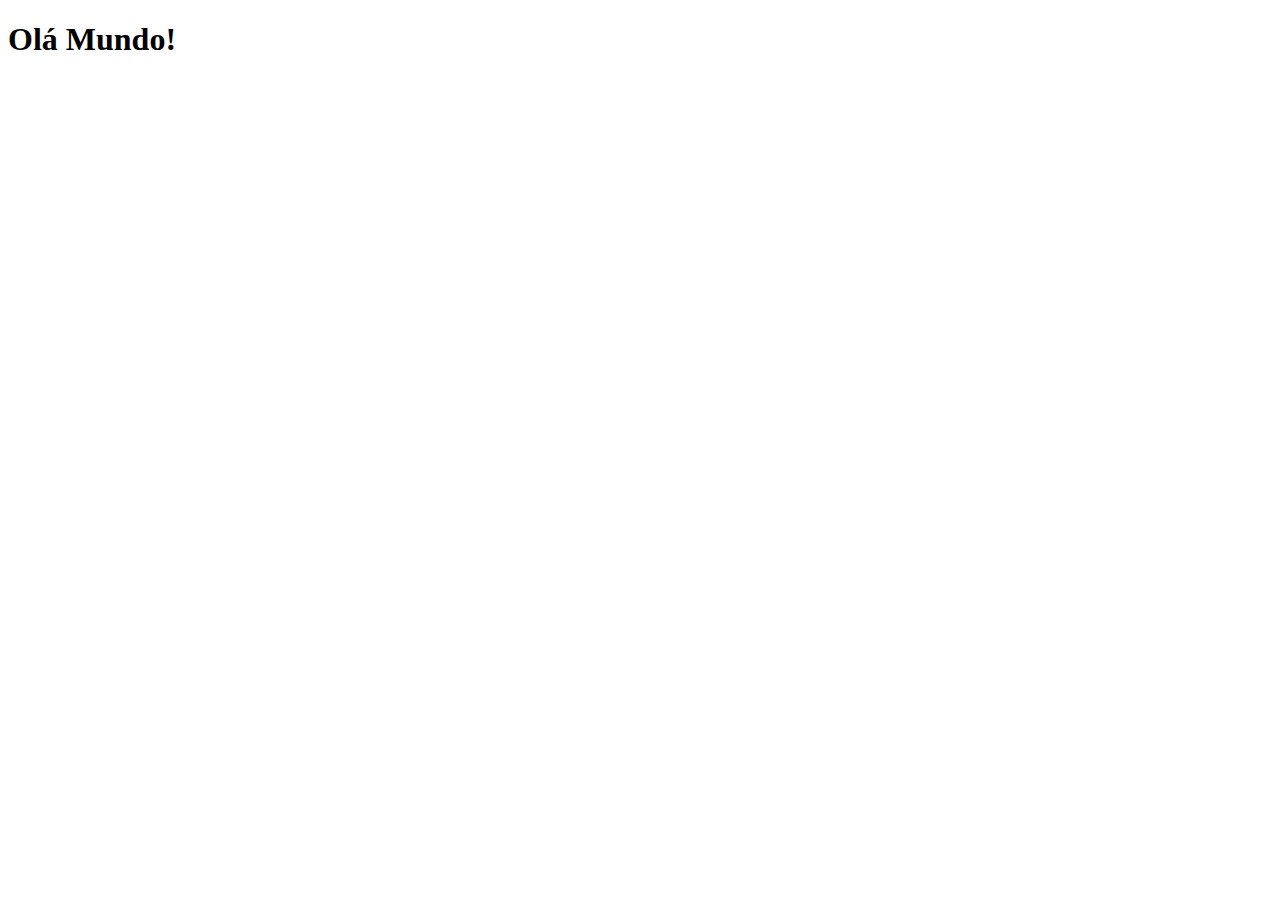
==== index.html @ 733c0653 "criei a pagina principal" ====
<!DOCTYPE html>
<html lang="pt-br">
<head>
    <meta charset="UTF-8">
    <meta http-equiv="X-UA-Compatible" content="IE=edge">
    <meta name="viewport" content="width=device-width, initial-scale=1.0">
    <title>Projeto Redes Sociais</title>
    <link rel="shortcut icon" href="favicon.ico" type="image/x-icon">
</head>
<body>
    <h1>Olá Mundo!</h1>
</body>
</html>
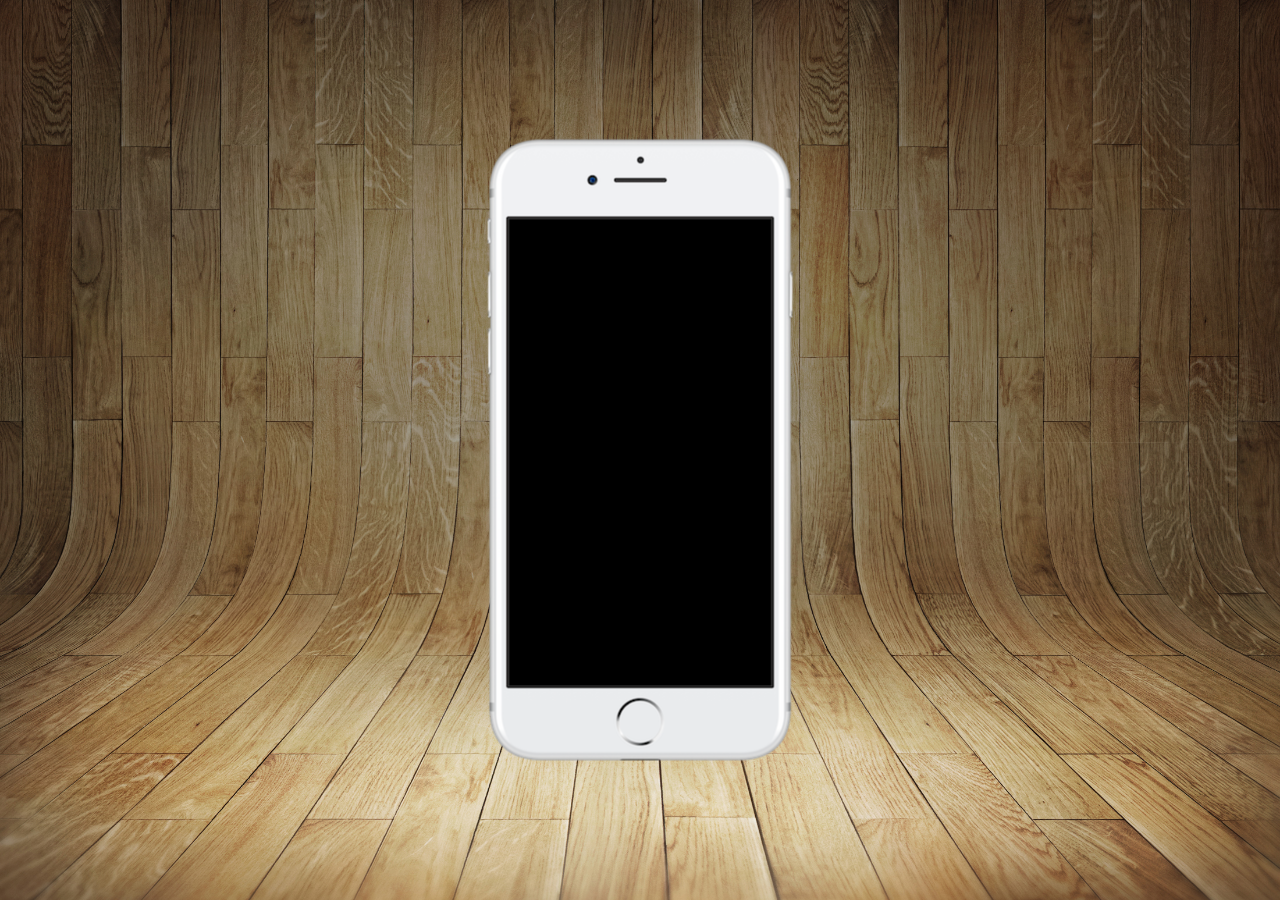
==== commit cb19e5bc: "atualizando site" ====
--- a/index.html
+++ b/index.html
@@ -4,10 +4,20 @@
     <meta charset="UTF-8">
     <meta http-equiv="X-UA-Compatible" content="IE=edge">
     <meta name="viewport" content="width=device-width, initial-scale=1.0">
+    <link rel="shortcut icon" href="favicon.ico" type="image/x-icon">
+    <link rel="stylesheet" href="estilos/style.css">
     <title>Projeto Redes Sociais</title>
-    <link rel="shortcut icon" href="favicon.ico" type="image/x-icon">
+    
 </head>
 <body>
-    <h1>Olá Mundo!</h1>
+    <main>
+        <section id="telefone">
+
+        </section>
+
+        <section id="redes-sociais">
+
+        </section>
+    </main>
 </body>
 </html>--- a/estilos/style.css
+++ b/estilos/style.css
@@ -0,0 +1,35 @@
+@charset "UTF-8";
+
+*{
+    margin: 0;
+    padding: 0;
+    font-family: Arial, Helvetica, sans-serif;
+}
+
+html, body {
+    height: 100vh;
+    width: 100vw;
+    background-color: black;
+}
+
+body {
+    background: url('../imagens/fundo-madeira.jpg') no-repeat top center;
+    background-size: cover;
+    background-attachment: fixed;
+}
+
+main {
+    position: relative;
+    height: 100vh;
+}
+
+section#telefone {
+    position: absolute;
+    top: 50%;
+    left: 50%;
+    transform: translate(-50%, -50%);
+
+    height: 627px;
+    width: 311px;
+    background: url('../imagens/frame-iphone.png') no-repeat;
+}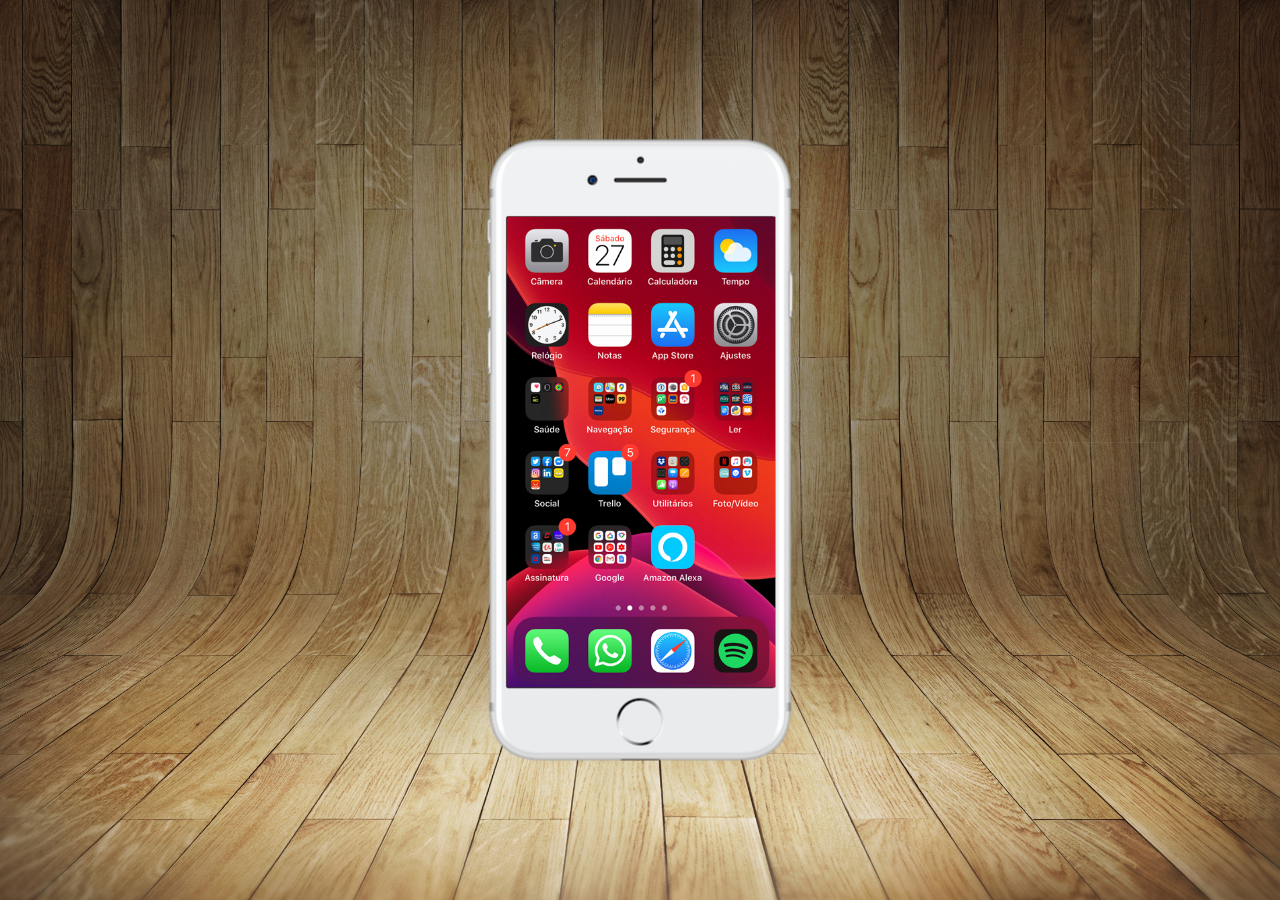
==== commit 9c579e8e: "criei a tela home" ====
--- a/index.html
+++ b/index.html
@@ -12,7 +12,7 @@
 <body>
     <main>
         <section id="telefone">
-
+            <iframe src="home.html" name="tela" id="tela" frameborder="0"></iframe>
         </section>
 
         <section id="redes-sociais">
--- a/estilos/style.css
+++ b/estilos/style.css
@@ -32,4 +32,12 @@
     height: 627px;
     width: 311px;
     background: url('../imagens/frame-iphone.png') no-repeat;
+}
+
+iframe#tela {
+    position: relative;
+    top: 80px;
+    left: 22px;
+    width: 269px;
+    height: 471px;
 }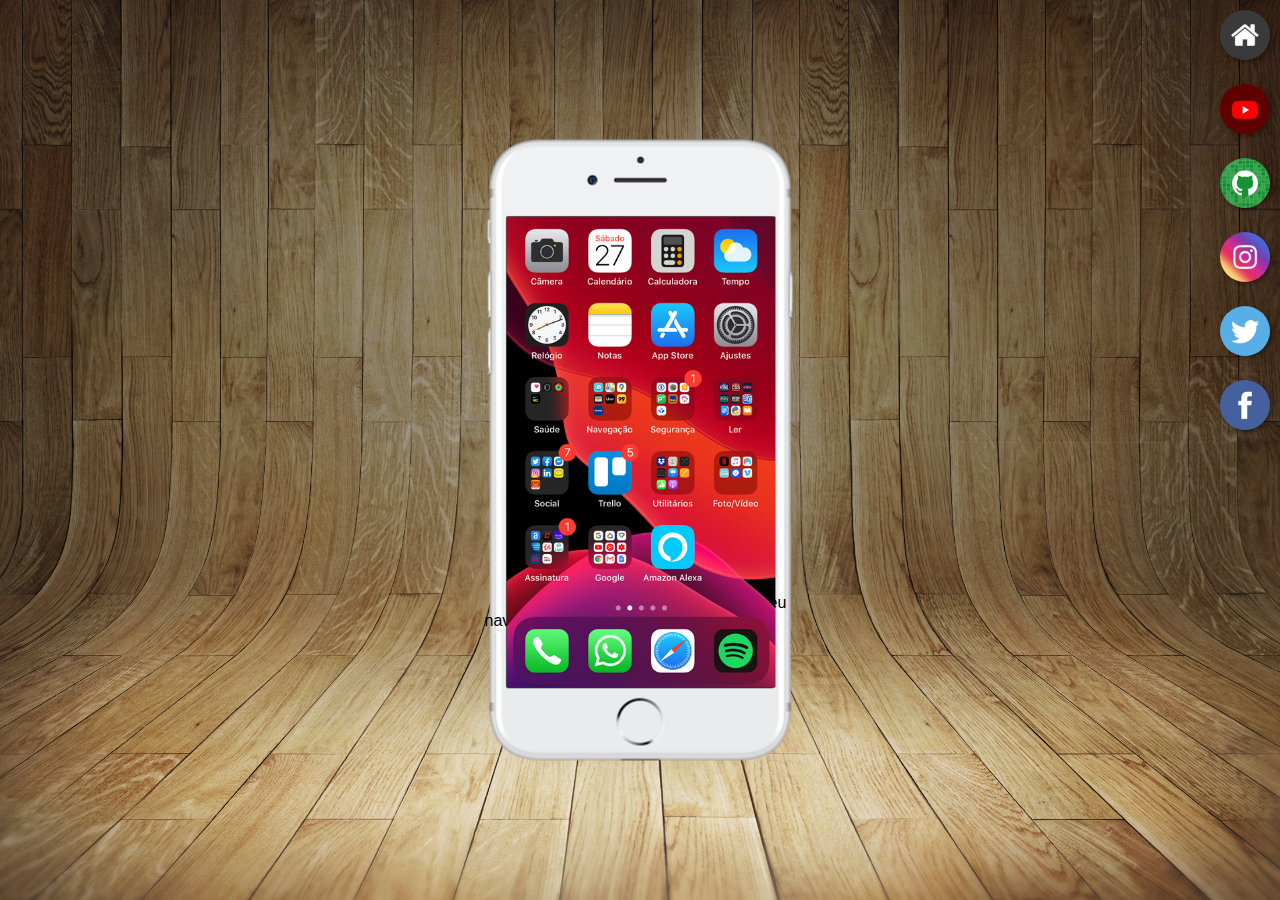
==== commit 188d095f: "criei botões na lateral" ====
--- a/index.html
+++ b/index.html
@@ -13,10 +13,16 @@
     <main>
         <section id="telefone">
             <iframe src="home.html" name="tela" id="tela" frameborder="0"></iframe>
+            Seu navegador não é compatível com isso. 
         </section>
 
         <section id="redes-sociais">
-
+            <a href="#" target="tela"><img src="imagens/logo-home.jpg" alt=""></a><br>
+        <a href="#" target="tela"><img src="imagens/logo-youtube.jpg" alt=""></a><br>
+        <a href="#" target="tela"><img src="imagens/logo-github.jpg" alt=""></a><br>
+        <a href="#" target="tela"><img src="imagens/logo-instagram.jpg" alt=""></a><br>
+        <a href="#" target="tela"><img src="imagens/logo-twitter.jpg" alt=""></a><br>
+        <a href="#" target="tela"><img src="imagens/logo-facebook.jpg" alt=""></a><br>
         </section>
     </main>
 </body>
--- a/estilos/style.css
+++ b/estilos/style.css
@@ -40,4 +40,23 @@
     left: 22px;
     width: 269px;
     height: 471px;
+}
+
+section#redes-sociais {
+    text-align: right;
+}
+
+section#redes-sociais img {
+    width: 50px;
+    margin: 10px;
+    border-radius: 50%;
+    box-shadow: 2px 2px 5px rgba(0, 0, 0, 0.404);
+    box-sizing: border-box;
+}
+
+section#redes-sociais img:hover {
+    border: 2px solid rgba(255, 255, 255, 0.637);
+    transform: translate(-3px, -3px);
+    box-shadow: 5px 5px 10px rgba(0, 0, 0, 0.637);
+    transition: transform .3s, border .3s, box-shadow .3s;
 }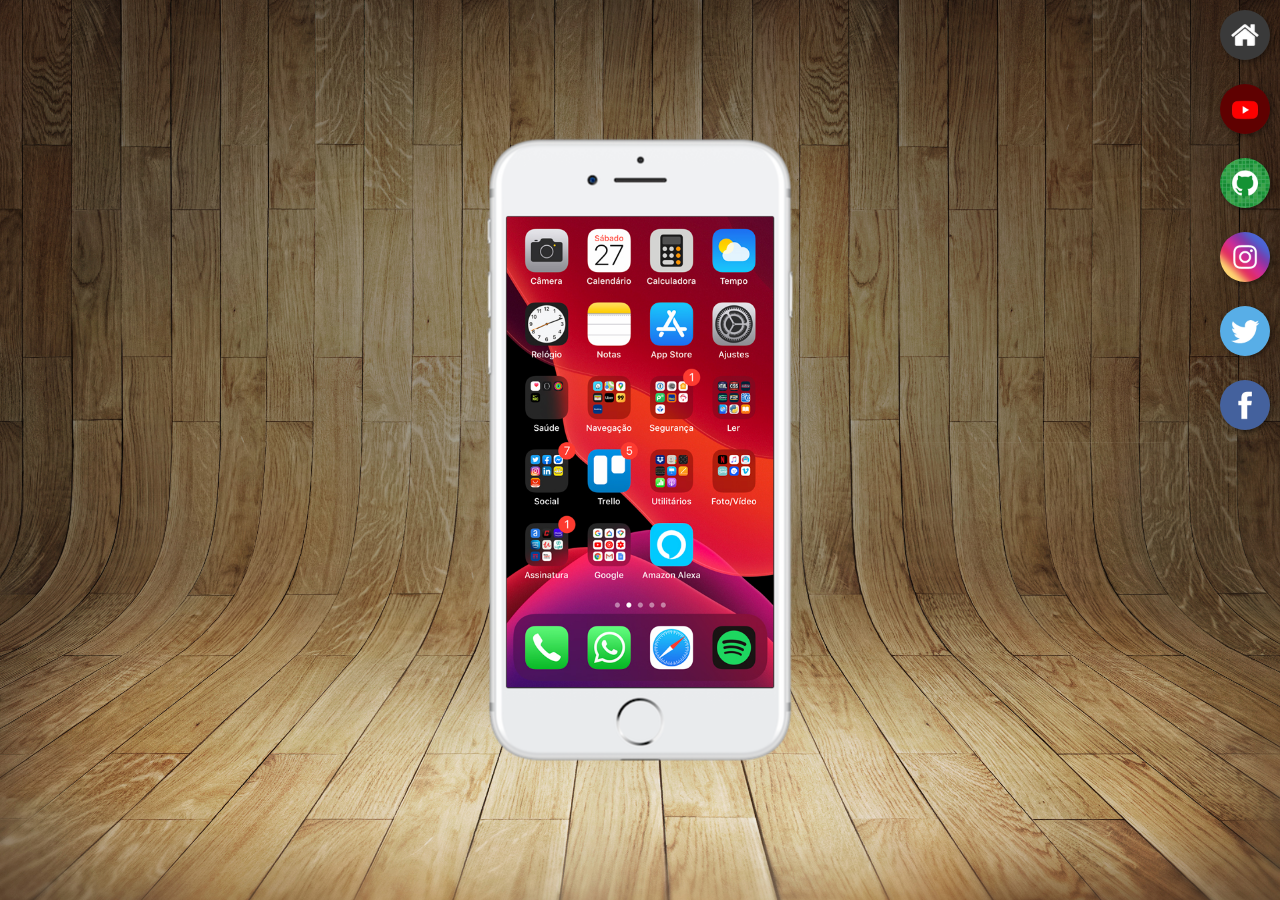
==== commit 896d3a4c: "finalizando o projeto." ====
--- a/index.html
+++ b/index.html
@@ -12,17 +12,18 @@
 <body>
     <main>
         <section id="telefone">
-            <iframe src="home.html" name="tela" id="tela" frameborder="0"></iframe>
-            Seu navegador não é compatível com isso. 
+            <iframe src="home.html" name="tela" id="tela" frameborder="0">
+                Seu navegador não é compatível com isso. 
+            </iframe>
         </section>
 
         <section id="redes-sociais">
-            <a href="#" target="tela"><img src="imagens/logo-home.jpg" alt=""></a><br>
-        <a href="#" target="tela"><img src="imagens/logo-youtube.jpg" alt=""></a><br>
-        <a href="#" target="tela"><img src="imagens/logo-github.jpg" alt=""></a><br>
-        <a href="#" target="tela"><img src="imagens/logo-instagram.jpg" alt=""></a><br>
-        <a href="#" target="tela"><img src="imagens/logo-twitter.jpg" alt=""></a><br>
-        <a href="#" target="tela"><img src="imagens/logo-facebook.jpg" alt=""></a><br>
+            <a href="home.html" target="tela"><img src="imagens/logo-home.jpg" alt=""></a><br>
+        <a href="youtube.html" target="tela"><img src="imagens/logo-youtube.jpg" alt=""></a><br>
+        <a href="github.html" target="tela"><img src="imagens/logo-github.jpg" alt=""></a><br>
+        <a href="instagram.html" target="tela"><img src="imagens/logo-instagram.jpg" alt=""></a><br>
+        <a href="twiter.html" target="tela"><img src="imagens/logo-twitter.jpg" alt=""></a><br>
+        <a href="facebook.html" target="tela"><img src="imagens/logo-facebook.jpg" alt=""></a><br>
         </section>
     </main>
 </body>
--- a/estilos/style.css
+++ b/estilos/style.css
@@ -38,7 +38,7 @@
     position: relative;
     top: 80px;
     left: 22px;
-    width: 269px;
+    width: 267px;
     height: 471px;
 }
 
